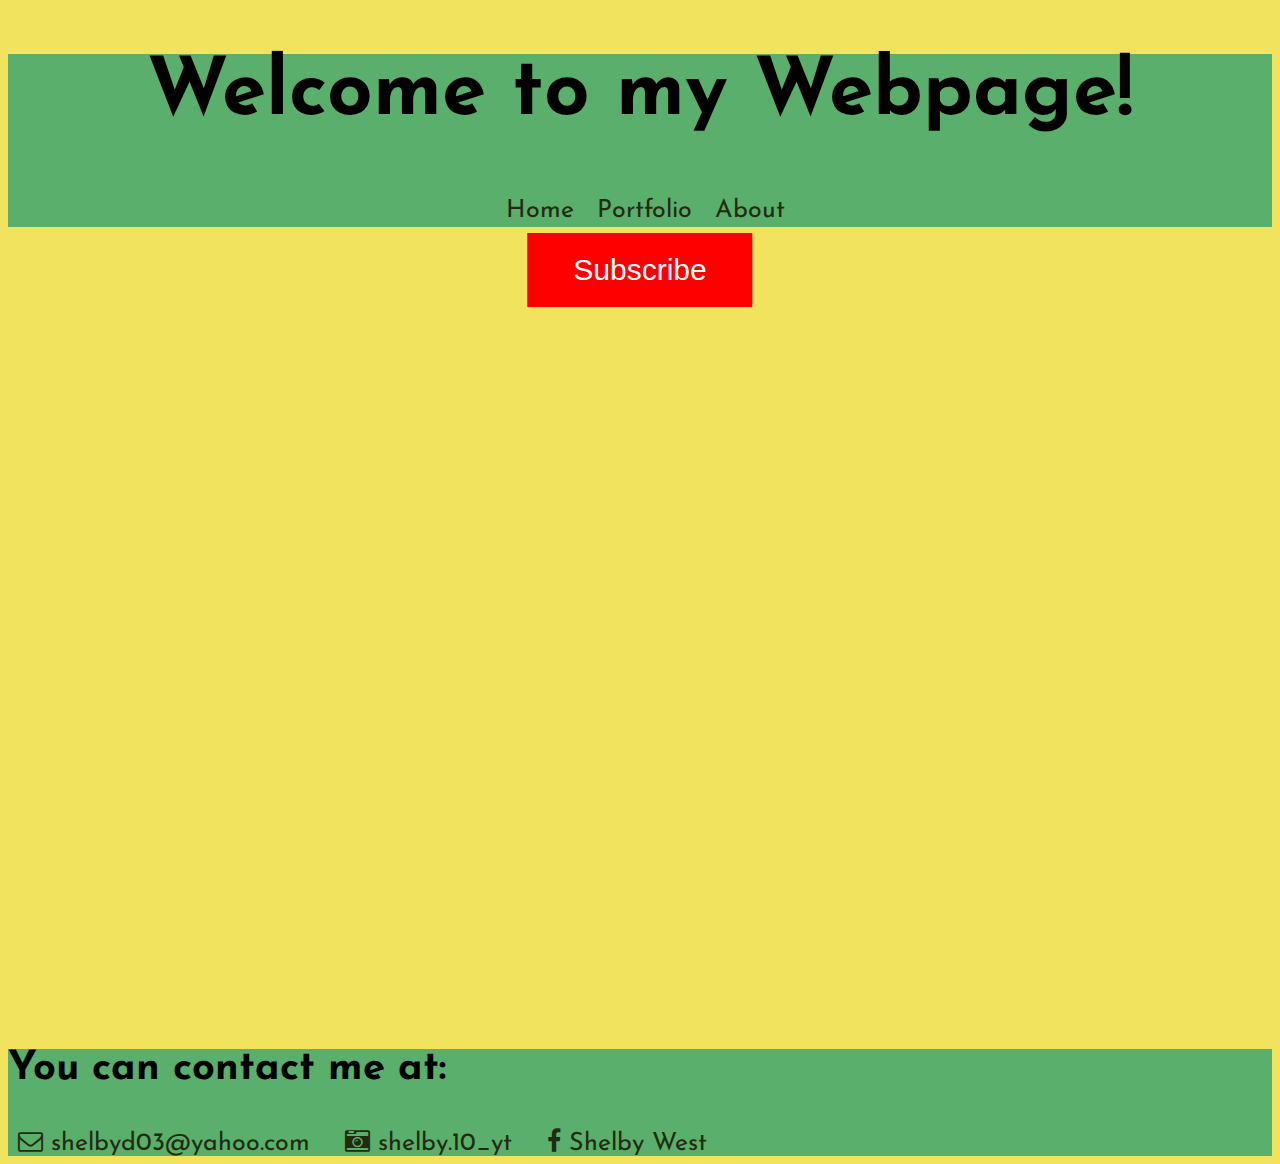
==== index.html @ ca9e0762 "modified:   About.html 	new file:   download.jpeg 	modified:   index.css 	modified:   index.html 	mo" ====
<!DOCTYPE html>
<html>
  <head>
    <meta charset="UTF-8">
    <title>Shelby West</title>
    <link rel="stylesheet" href="index.css">
    <link rel="preconnect" href="https://fonts.gstatic.com">
    <link href="https://fonts.googleapis.com/css2?family=Josefin+Sans&display=swap" rel="stylesheet">
    <meta name="viewport" content="width=device-width, initial-scale=1">
    <link rel="stylesheet" href="https://cdnjs.cloudflare.com/ajax/libs/font-awesome/4.7.0/css/font-awesome.min.css">
  </head>
  <body>
    <header>
        <h1>Welcome to my Webpage!</h1>
         <!-- navbar -->
     <nav>
        <a href="index.html">Home</a></li>
        <a href="portfolio.html">Portfolio</a>
        <a href="About.html">About</a>
     </nav>
    </header>
    <br>
    <div class="center-btn">
    <form action="https://www.youtube.com/channel/UCOXMHHxJWjGAOkH-PPsdY1A">
        <button class="button" >Subscribe</button>
    </form>
    </div>
    <br>
    <br>
    <br>
    <br>
    <br>
    <br>
    <div style="text-align:center">
        <iframe width="560" height="315" src="https://www.youtube.com/embed/HDMzqh9HjKM" title="YouTube video player" frameborder="0" allow="accelerometer; autoplay; clipboard-write; encrypted-media; gyroscope; picture-in-picture" allowfullscreen></iframe>
    </div>
        <br>
        <br>
        <div style="text-align:center">
            <iframe width="560" height="315" src="https://www.youtube.com/embed/-wxa0C7yJ9E" title="YouTube video player" frameborder="0" allow="accelerometer; autoplay; clipboard-write; encrypted-media; gyroscope; picture-in-picture" allowfullscreen></iframe>
        </div>
        <div class="bottom">
          <h3>You can contact me at:</h3>
          <a href="mailto:shelbyd03@yahoo.com"><i class="fa fa-envelope-o"></i> shelbyd03@yahoo.com</a> &nbsp &nbsp 
          <a href="#"><i class="fa fa-camera-retro"></i> shelby.10_yt</a> &nbsp &nbsp 
          <a href="#"><i class="fa fa-facebook-f"></i> Shelby West</a>
        </div>
    </header>
  </body>
</html>
---- index.css ----
header{
    text-align:center;
    font-size:40px;
    background-color: rgb(90, 175, 108);
    text-decoration: none;
}

h2{
    font-size:45px;
    color:rgb(83, 82, 82);
}

p{
 font-size:25px;
 margin-right:350px;
}

body{
    background-color:rgb(241, 227, 93);
    font-family: 'Josefin Sans', sans-serif;
}

a{
    font-size:25px;
    text-decoration:none;
    color:rgb(33, 44, 15);
    margin-left:10px;
}

a:hover{
   color:rgb(224, 248, 185);
}

.center{
    display: block;
    margin-left: auto;
    margin-right: auto;
}

.bottom{
    background-color: rgb(90, 175, 108);
    bottom:20%;
}

h3{
    font-size:40px;
}

.button{
    background-color:red;
    border:none;
    color:white;
    text-align:center;
    text-decoration:none;
    display:block;
    font-size:30px;
    margin:4px 2px;
    cursor:pointer;
    padding:20px 46px;
}

.button:hover {
    background-color:rgb(160, 31, 31)
}

.center-btn{
    margin: 0;
    position: absolute;
    top:30%;
    left: 50%;
    transform: translate(-50%, -50%);
}

.button-2{
    background-color:rgb(88, 124, 26);
    border:none;
    color:white;
    text-align:center;
    text-decoration:none;
    display:block;
    font-size:20px;
    margin:20px 900px;
    cursor:pointer;
    padding:14px 40px; 
}

.button-2:hover{
    background-color:rgb(15, 56, 15)
}
/* Mobile Devices */
@media only screen and (max-width:480px){
    
}

/* Tablet and Desktop Devices */
@media only screen and (min-width:481px){}
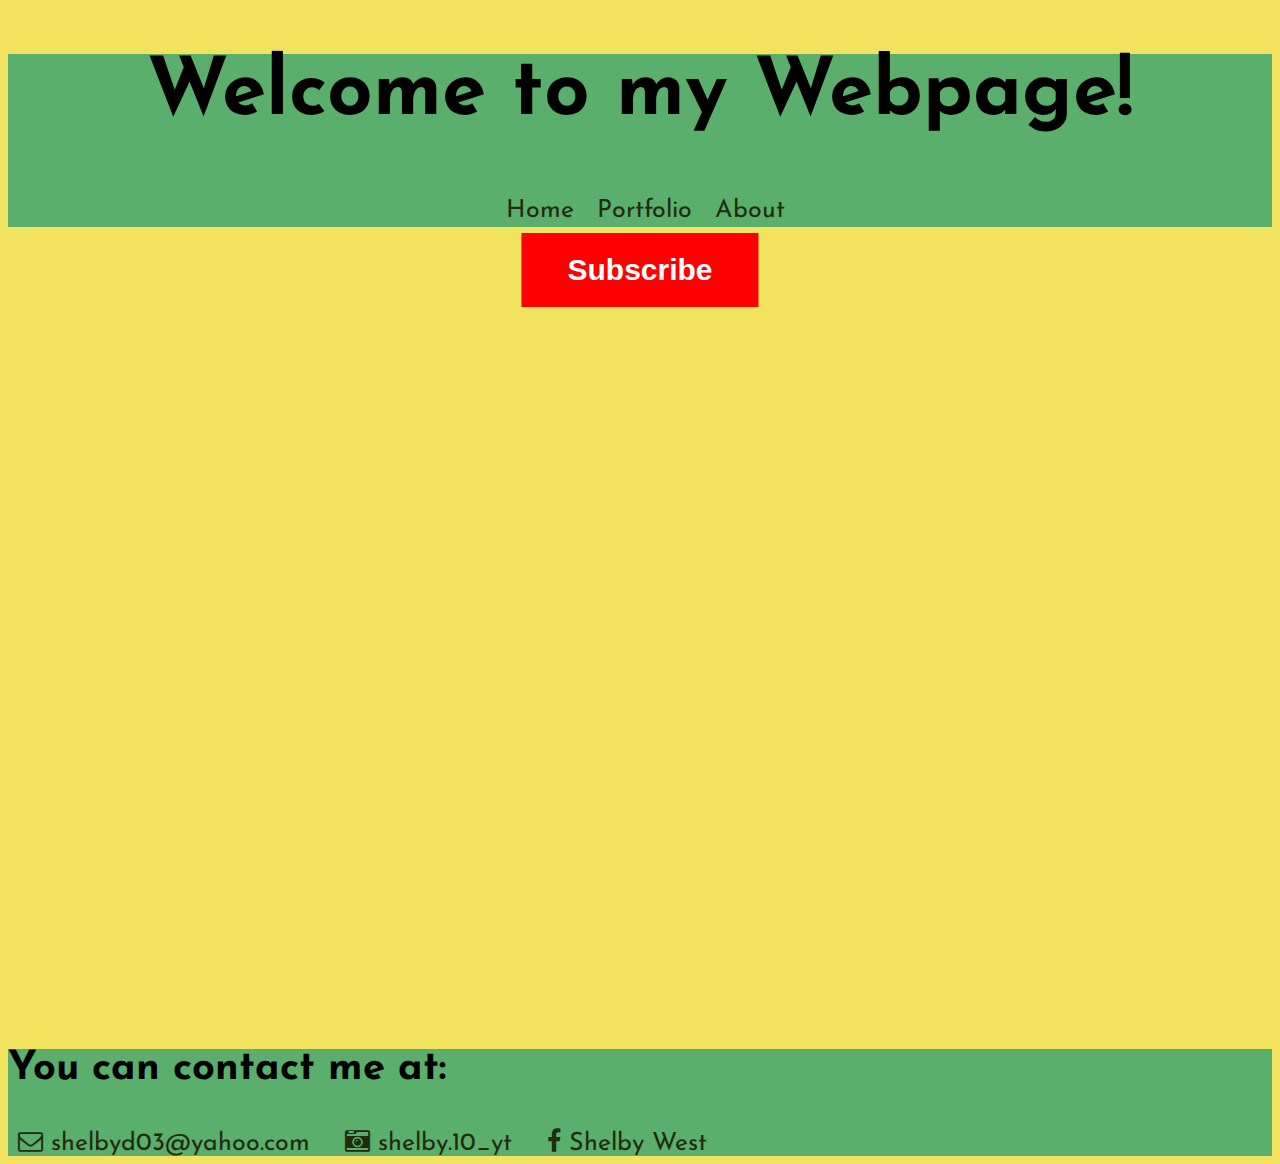
==== commit 5cc7d395: "modified:   About.html 	modified:   index.css 	modified:   index.html 	modified:   portfolio.html" ====
--- a/index.html
+++ b/index.html
@@ -21,8 +21,8 @@
     </header>
     <br>
     <div class="center-btn">
-    <form action="https://www.youtube.com/channel/UCOXMHHxJWjGAOkH-PPsdY1A">
-        <button class="button" >Subscribe</button>
+    <form action="https://www.youtube.com/channel/UCOXMHHxJWjGAOkH-PPsdY1A" target="_blank">
+        <button class="button">Subscribe</button>
     </form>
     </div>
     <br>
@@ -42,8 +42,8 @@
         <div class="bottom">
           <h3>You can contact me at:</h3>
           <a href="mailto:shelbyd03@yahoo.com"><i class="fa fa-envelope-o"></i> shelbyd03@yahoo.com</a> &nbsp &nbsp 
-          <a href="#"><i class="fa fa-camera-retro"></i> shelby.10_yt</a> &nbsp &nbsp 
-          <a href="#"><i class="fa fa-facebook-f"></i> Shelby West</a>
+          <a href="#" target="_blank"><i class="fa fa-camera-retro"></i> shelby.10_yt</a> &nbsp &nbsp 
+          <a href="#" target="_blank"><i class="fa fa-facebook-f"></i> Shelby West</a>
         </div>
     </header>
   </body>
--- a/index.css
+++ b/index.css
@@ -57,6 +57,7 @@
     margin:4px 2px;
     cursor:pointer;
     padding:20px 46px;
+    font-weight:bold;
 }
 
 .button:hover {
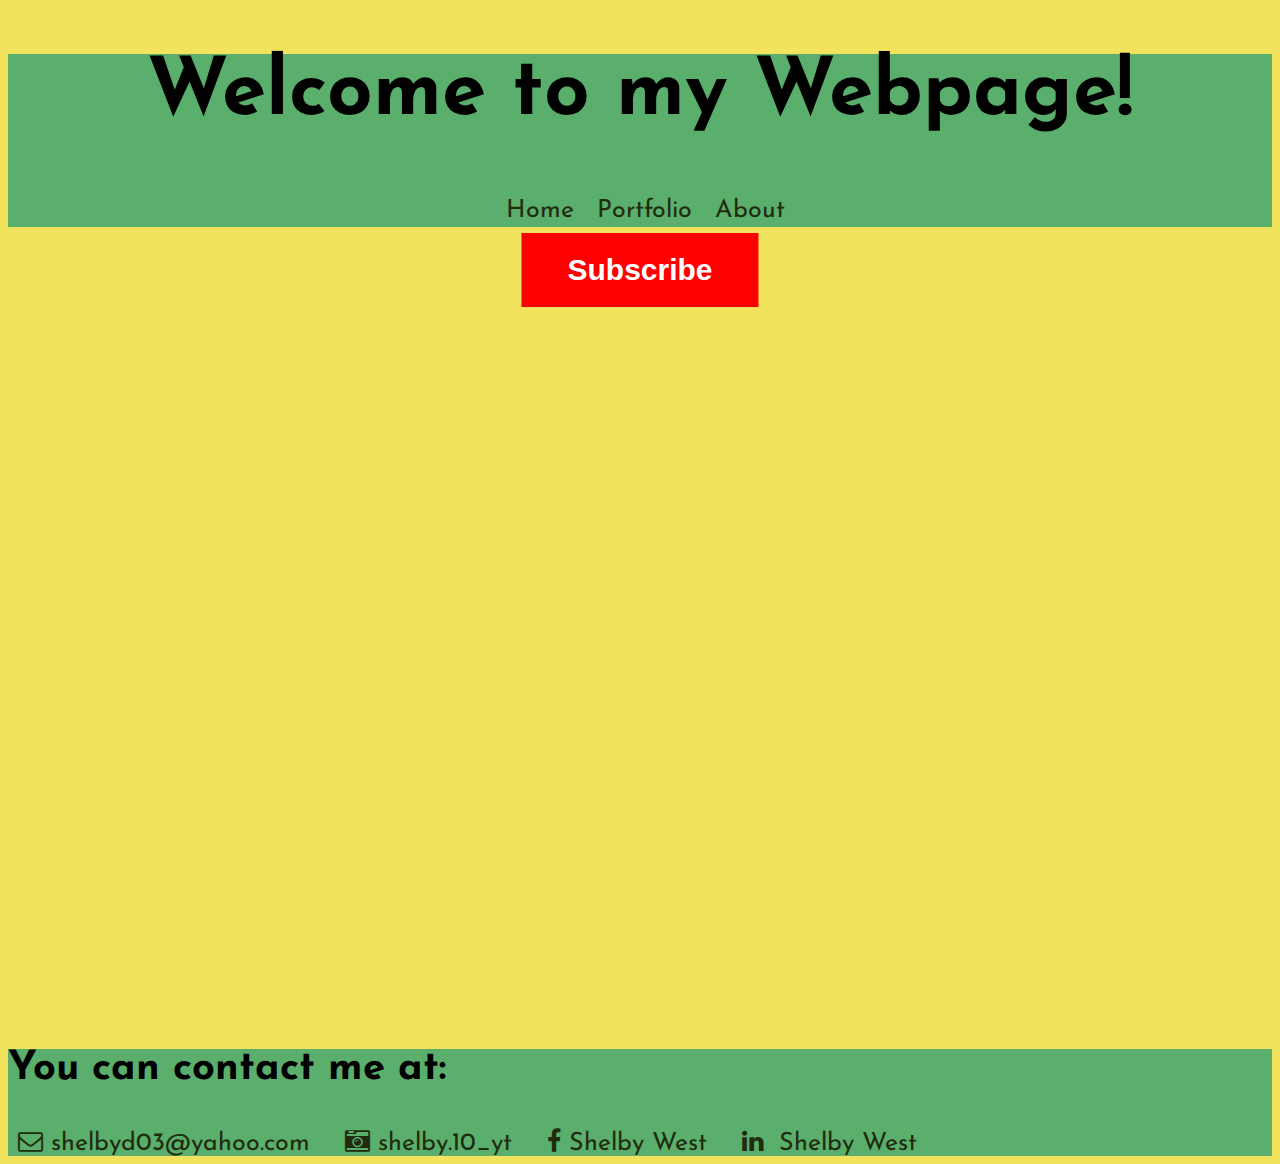
==== commit a7e49af9: "modified:   About.html 	modified:   index.html 	modified:   portfolio.html" ====
--- a/index.html
+++ b/index.html
@@ -3,7 +3,7 @@
   <head>
     <meta charset="UTF-8">
     <title>Shelby West</title>
-    <link rel="stylesheet" href="index.css">
+    <link rel="stylesheet" href="index.css" media="screen">
     <link rel="preconnect" href="https://fonts.gstatic.com">
     <link href="https://fonts.googleapis.com/css2?family=Josefin+Sans&display=swap" rel="stylesheet">
     <meta name="viewport" content="width=device-width, initial-scale=1">
@@ -32,18 +32,19 @@
     <br>
     <br>
     <div style="text-align:center">
-        <iframe width="560" height="315" src="https://www.youtube.com/embed/HDMzqh9HjKM" title="YouTube video player" frameborder="0" allow="accelerometer; autoplay; clipboard-write; encrypted-media; gyroscope; picture-in-picture" allowfullscreen></iframe>
+        <iframe src="https://www.youtube.com/embed/HDMzqh9HjKM" title="YouTube video player" frameborder="0" allow="accelerometer; autoplay; clipboard-write; encrypted-media; gyroscope; picture-in-picture" allowfullscreen></iframe>
     </div>
         <br>
         <br>
         <div style="text-align:center">
-            <iframe width="560" height="315" src="https://www.youtube.com/embed/-wxa0C7yJ9E" title="YouTube video player" frameborder="0" allow="accelerometer; autoplay; clipboard-write; encrypted-media; gyroscope; picture-in-picture" allowfullscreen></iframe>
+            <iframe src="https://www.youtube.com/embed/-wxa0C7yJ9E" title="YouTube video player" frameborder="0" allow="accelerometer; autoplay; clipboard-write; encrypted-media; gyroscope; picture-in-picture" allowfullscreen></iframe>
         </div>
         <div class="bottom">
           <h3>You can contact me at:</h3>
           <a href="mailto:shelbyd03@yahoo.com"><i class="fa fa-envelope-o"></i> shelbyd03@yahoo.com</a> &nbsp &nbsp 
-          <a href="#" target="_blank"><i class="fa fa-camera-retro"></i> shelby.10_yt</a> &nbsp &nbsp 
-          <a href="#" target="_blank"><i class="fa fa-facebook-f"></i> Shelby West</a>
+          <a href="instagram.com/shelby.10_yt" target="_blank"><i class="fa fa-camera-retro"></i> shelby.10_yt</a> &nbsp &nbsp 
+          <a href="#" target="_blank"><i class="fa fa-facebook-f"></i> Shelby West</a> &nbsp &nbsp
+          <a href="https://www.linkedin.com/in/shelby-west-7883a2211/" target="_blank"><i class="fa fa-linkedin" aria-hidden="true"></i>&nbsp Shelby West</a>
         </div>
     </header>
   </body>
--- a/index.css
+++ b/index.css
@@ -8,11 +8,6 @@
 h2{
     font-size:45px;
     color:rgb(83, 82, 82);
-}
-
-p{
- font-size:25px;
- margin-right:350px;
 }
 
 body{
@@ -64,34 +59,73 @@
     background-color:rgb(160, 31, 31)
 }
 
-.center-btn{
-    margin: 0;
-    position: absolute;
-    top:30%;
-    left: 50%;
-    transform: translate(-50%, -50%);
-}
-
-.button-2{
-    background-color:rgb(88, 124, 26);
-    border:none;
-    color:white;
-    text-align:center;
-    text-decoration:none;
-    display:block;
-    font-size:20px;
-    margin:20px 900px;
-    cursor:pointer;
-    padding:14px 40px; 
-}
-
 .button-2:hover{
     background-color:rgb(15, 56, 15)
 }
 /* Mobile Devices */
 @media only screen and (max-width:480px){
-    
+    .center-btn{
+        margin:0;
+        margin: 0;
+        position: absolute;
+        top:45%;
+        left: 25%;
+    }
+    p{
+        -webkit-flex:1 1 auto;
+        flex:1 1 auto;
+        font-size:20px;
+    }
+    iframe{
+        width:465px;
+        height:225px;
+    }
+    .button-2{
+        background-color:rgb(88, 124, 26);
+        border:none;
+        color:white;
+        text-align:center;
+        text-decoration:none;
+        display:block;
+        font-size:20px;
+        margin:20px 150px;
+        cursor:pointer;
+        padding:14px 40px; 
+    }
+    .bottom{
+        display:-webkit-flex;
+        display:flex;
+        -webkit-flex-flow:column;
+        flex-flow:column;
+    }
 }
 
 /* Tablet and Desktop Devices */
-@media only screen and (min-width:481px){}+@media only screen and (min-width:481px){
+    .center-btn{
+        margin: 0;
+        position: absolute;
+        top:30%;
+        left: 50%;
+        transform: translate(-50%, -50%);
+    }
+    p{
+        font-size:25px;
+    }
+    iframe{
+        width:560px;
+        height:315px;
+    }
+    .button-2{
+        background-color:rgb(88, 124, 26);
+        border:none;
+        color:white;
+        text-align:center;
+        text-decoration:none;
+        display:block;
+        font-size:20px;
+        margin:20px 900px;
+        cursor:pointer;
+        padding:14px 40px; 
+    }
+}
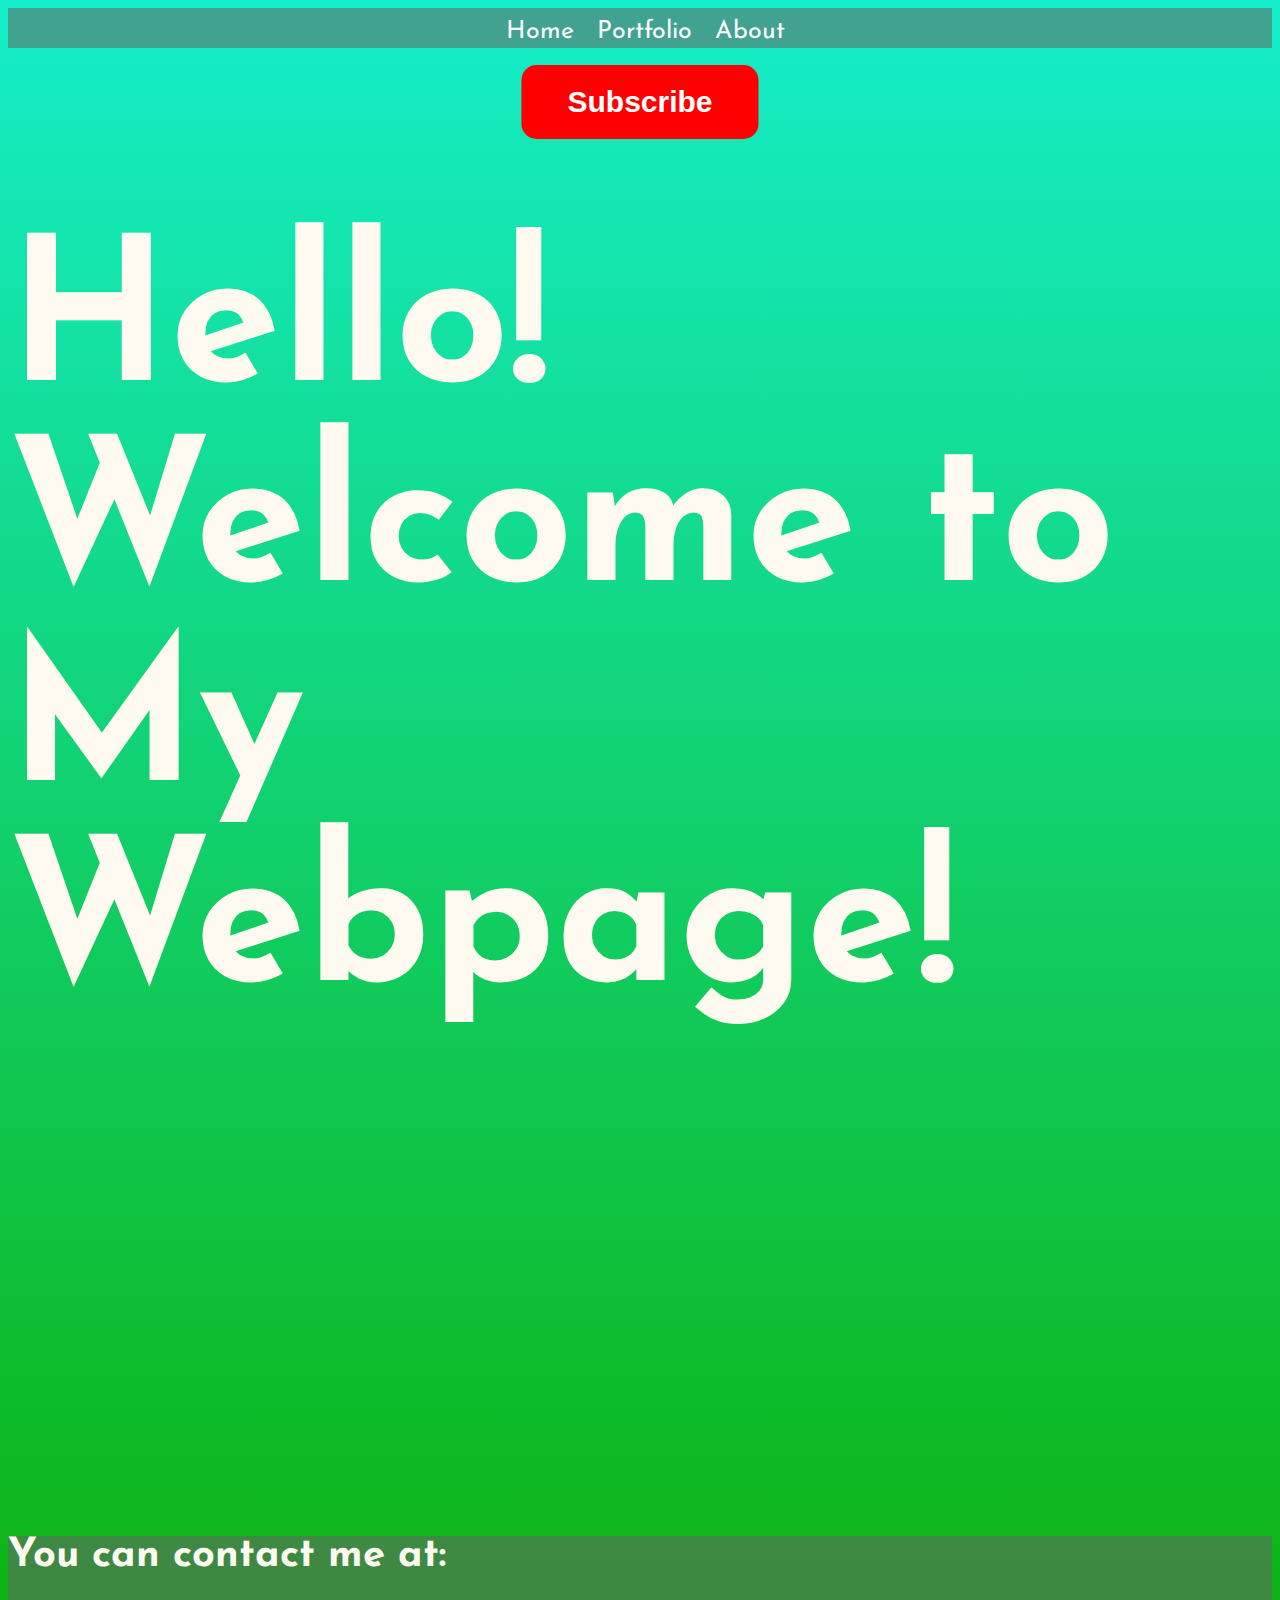
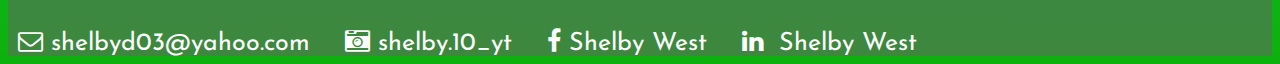
==== commit 27997b3d: "modified:   About.html 	modified:   index.css 	modified:   index.html 	modified:   portfolio.html" ====
--- a/index.html
+++ b/index.html
@@ -11,15 +11,13 @@
   </head>
   <body>
     <header>
-        <h1>Welcome to my Webpage!</h1>
          <!-- navbar -->
      <nav>
         <a href="index.html">Home</a></li>
         <a href="portfolio.html">Portfolio</a>
         <a href="About.html">About</a>
      </nav>
-    </header>
-    <br>
+     </header>
     <div class="center-btn">
     <form action="https://www.youtube.com/channel/UCOXMHHxJWjGAOkH-PPsdY1A" target="_blank">
         <button class="button">Subscribe</button>
@@ -28,19 +26,12 @@
     <br>
     <br>
     <br>
-    <br>
-    <br>
-    <br>
+    <h1>Hello! Welcome to My Webpage!</h1>
     <div style="text-align:center">
-        <iframe src="https://www.youtube.com/embed/HDMzqh9HjKM" title="YouTube video player" frameborder="0" allow="accelerometer; autoplay; clipboard-write; encrypted-media; gyroscope; picture-in-picture" allowfullscreen></iframe>
+    <iframe width="560" height="315" src="https://www.youtube.com/embed/HDMzqh9HjKM" title="YouTube video player" frameborder="0" allow="accelerometer; autoplay; clipboard-write; encrypted-media; gyroscope; picture-in-picture" allowfullscreen></iframe>
     </div>
-        <br>
-        <br>
-        <div style="text-align:center">
-            <iframe src="https://www.youtube.com/embed/-wxa0C7yJ9E" title="YouTube video player" frameborder="0" allow="accelerometer; autoplay; clipboard-write; encrypted-media; gyroscope; picture-in-picture" allowfullscreen></iframe>
-        </div>
         <div class="bottom">
-          <h3>You can contact me at:</h3>
+          <h4>You can contact me at:</h4>
           <a href="mailto:shelbyd03@yahoo.com"><i class="fa fa-envelope-o"></i> shelbyd03@yahoo.com</a> &nbsp &nbsp 
           <a href="instagram.com/shelby.10_yt" target="_blank"><i class="fa fa-camera-retro"></i> shelby.10_yt</a> &nbsp &nbsp 
           <a href="#" target="_blank"><i class="fa fa-facebook-f"></i> Shelby West</a> &nbsp &nbsp
--- a/index.css
+++ b/index.css
@@ -1,29 +1,30 @@
 header{
     text-align:center;
     font-size:40px;
-    background-color: rgb(90, 175, 108);
+    background-color: rgba(101, 102, 101, 0.555);
     text-decoration: none;
 }
 
 h2{
-    font-size:45px;
-    color:rgb(83, 82, 82);
+    font-size:70px;
+    color:rgb(255, 255, 255);
+    margin-top:0;
 }
 
 body{
-    background-color:rgb(241, 227, 93);
+    background:linear-gradient(to bottom, rgb(21, 238, 202),rgb(13, 177, 13));
     font-family: 'Josefin Sans', sans-serif;
 }
 
 a{
     font-size:25px;
     text-decoration:none;
-    color:rgb(33, 44, 15);
+    color:rgb(253, 253, 253);
     margin-left:10px;
 }
 
 a:hover{
-   color:rgb(224, 248, 185);
+   color: rgb(11, 252, 212);
 }
 
 .center{
@@ -33,17 +34,28 @@
 }
 
 .bottom{
-    background-color: rgb(90, 175, 108);
+    background-color: rgba(101, 102, 101, 0.555);
     bottom:20%;
 }
 
 h3{
+    color:rgb(0, 0, 0);
+    font-size:45px;
+}
+
+h4{
     font-size:40px;
+    color:floralwhite
+}
+
+p{
+    color:rgb(44, 43, 40);
 }
 
 .button{
     background-color:red;
     border:none;
+    border-radius: 15px;
     color:white;
     text-align:center;
     text-decoration:none;
@@ -60,7 +72,7 @@
 }
 
 .button-2:hover{
-    background-color:rgb(15, 56, 15)
+    background-color:rgb(24, 136, 136)
 }
 /* Mobile Devices */
 @media only screen and (max-width:480px){
@@ -68,7 +80,7 @@
         margin:0;
         margin: 0;
         position: absolute;
-        top:45%;
+        top:10%;
         left: 25%;
     }
     p{
@@ -81,14 +93,15 @@
         height:225px;
     }
     .button-2{
-        background-color:rgb(88, 124, 26);
+        background-color:rgb(6, 8, 1);
         border:none;
+        border-radius:15px;
         color:white;
         text-align:center;
         text-decoration:none;
         display:block;
         font-size:20px;
-        margin:20px 150px;
+        margin:20px 140px;
         cursor:pointer;
         padding:14px 40px; 
     }
@@ -98,6 +111,11 @@
         -webkit-flex-flow:column;
         flex-flow:column;
     }
+
+    h1{
+        font-size:90px;
+        color:floralwhite;
+    }
 }
 
 /* Tablet and Desktop Devices */
@@ -105,9 +123,9 @@
     .center-btn{
         margin: 0;
         position: absolute;
-        top:30%;
+        top:25%;
         left: 50%;
-        transform: translate(-50%, -50%);
+        transform: translate(-50%, -200%);
     }
     p{
         font-size:25px;
@@ -117,15 +135,21 @@
         height:315px;
     }
     .button-2{
-        background-color:rgb(88, 124, 26);
+        background-color:rgb(6, 8, 1);
         border:none;
+        border-radius: 15px;
         color:white;
         text-align:center;
         text-decoration:none;
         display:block;
         font-size:20px;
-        margin:20px 900px;
+        margin:20px 850px;
         cursor:pointer;
         padding:14px 40px; 
     }
+
+    h1{
+        font-size:200px;
+        color:floralwhite;
+    }
 }
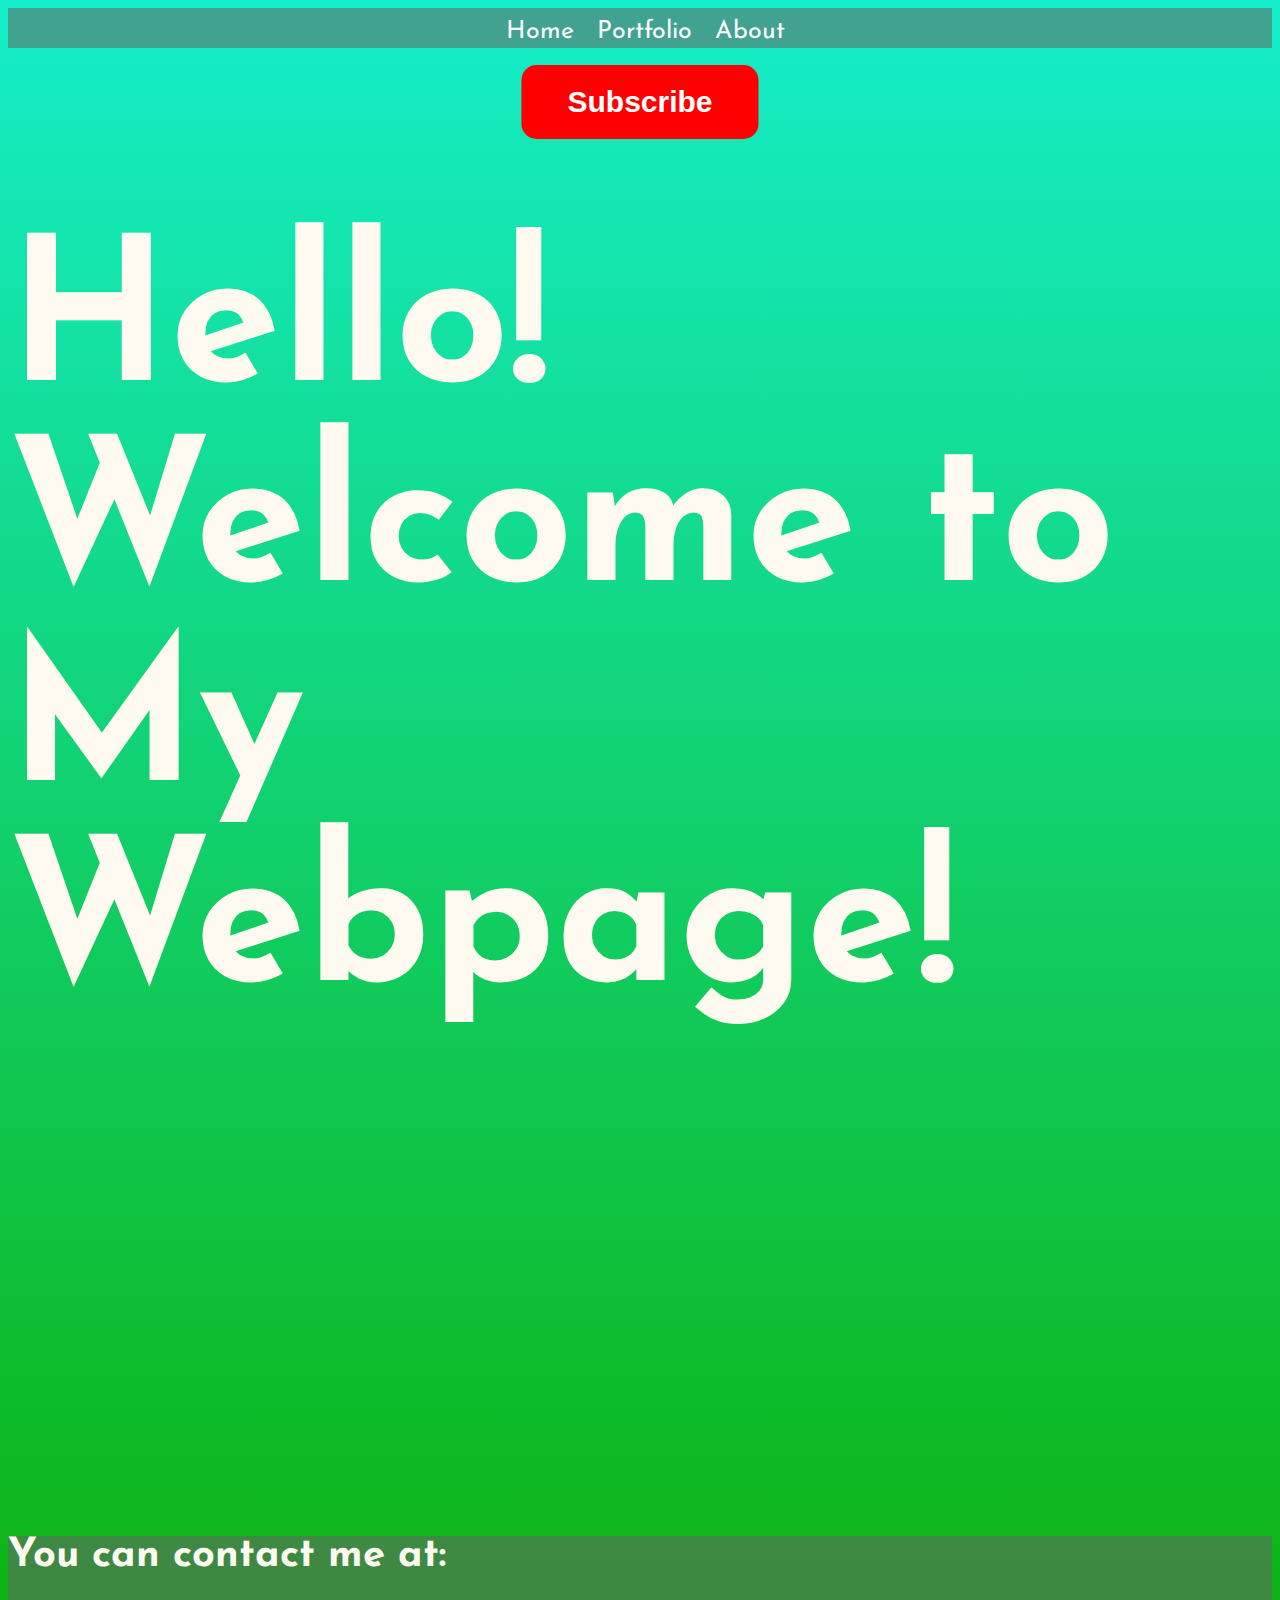
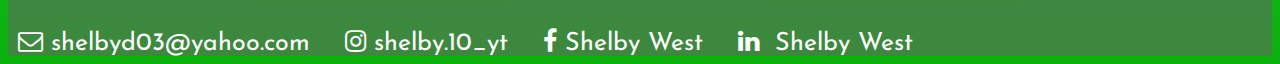
==== commit c779a3de: "modified:   About.html 	modified:   index.css 	modified:   index.html 	modified:   portfolio.html" ====
--- a/index.html
+++ b/index.html
@@ -33,7 +33,7 @@
         <div class="bottom">
           <h4>You can contact me at:</h4>
           <a href="mailto:shelbyd03@yahoo.com"><i class="fa fa-envelope-o"></i> shelbyd03@yahoo.com</a> &nbsp &nbsp 
-          <a href="instagram.com/shelby.10_yt" target="_blank"><i class="fa fa-camera-retro"></i> shelby.10_yt</a> &nbsp &nbsp 
+          <a href="instagram.com/shelby.10_yt" target="_blank"><i class="fa fa-instagram" aria-hidden="true"></i> shelby.10_yt</a> &nbsp &nbsp 
           <a href="#" target="_blank"><i class="fa fa-facebook-f"></i> Shelby West</a> &nbsp &nbsp
           <a href="https://www.linkedin.com/in/shelby-west-7883a2211/" target="_blank"><i class="fa fa-linkedin" aria-hidden="true"></i>&nbsp Shelby West</a>
         </div>
--- a/index.css
+++ b/index.css
@@ -52,21 +52,6 @@
     color:rgb(44, 43, 40);
 }
 
-.button{
-    background-color:red;
-    border:none;
-    border-radius: 15px;
-    color:white;
-    text-align:center;
-    text-decoration:none;
-    display:block;
-    font-size:30px;
-    margin:4px 2px;
-    cursor:pointer;
-    padding:20px 46px;
-    font-weight:bold;
-}
-
 .button:hover {
     background-color:rgb(160, 31, 31)
 }
@@ -80,8 +65,8 @@
         margin:0;
         margin: 0;
         position: absolute;
-        top:10%;
-        left: 25%;
+        top:7%;
+        left: 30%;
     }
     p{
         -webkit-flex:1 1 auto;
@@ -115,6 +100,25 @@
     h1{
         font-size:90px;
         color:floralwhite;
+    }
+    .button{
+        background-color:red;
+        border:none;
+        border-radius: 15px;
+        color:white;
+        text-align:center;
+        text-decoration:none;
+        display:block;
+        font-size:25px;
+        margin:2px 2px;
+        cursor:pointer;
+        padding:15px 35px;
+        font-weight:bold;
+    }
+
+    .dark-mode{
+        background-color:black;
+        color:white;
     }
 }
 
@@ -152,4 +156,19 @@
         font-size:200px;
         color:floralwhite;
     }
+
+    .button{
+        background-color:red;
+        border:none;
+        border-radius: 15px;
+        color:white;
+        text-align:center;
+        text-decoration:none;
+        display:block;
+        font-size:30px;
+        margin:4px 2px;
+        cursor:pointer;
+        padding:20px 46px;
+        font-weight:bold;
+    }
 }
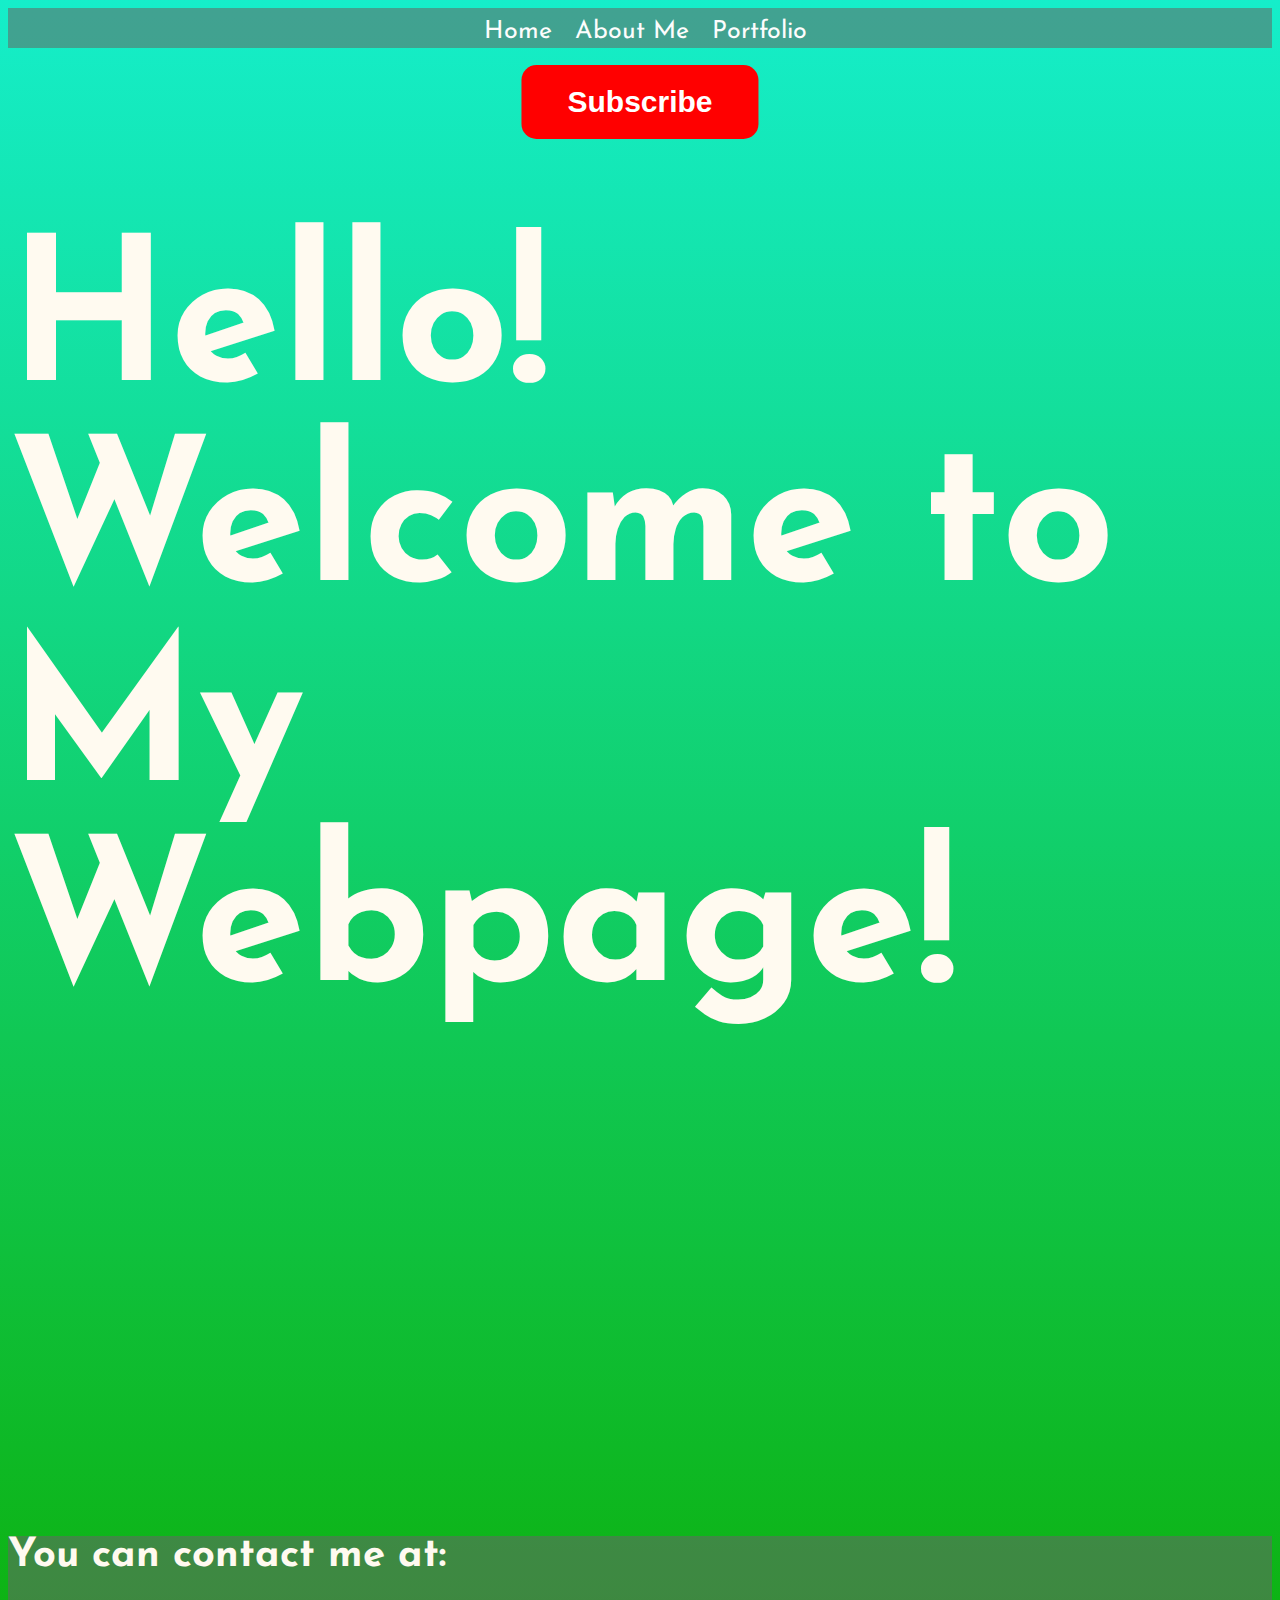
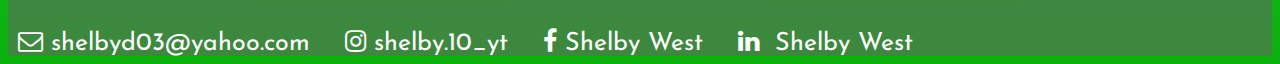
==== commit 289d6b13: "modified:   About.html 	modified:   index.html 	modified:   portfolio.html" ====
--- a/index.html
+++ b/index.html
@@ -13,9 +13,9 @@
     <header>
          <!-- navbar -->
      <nav>
-        <a href="index.html">Home</a></li>
+        <a href="index.html">Home</a>
+        <a href="About.html">About Me</a>
         <a href="portfolio.html">Portfolio</a>
-        <a href="About.html">About</a>
      </nav>
      </header>
     <div class="center-btn">
